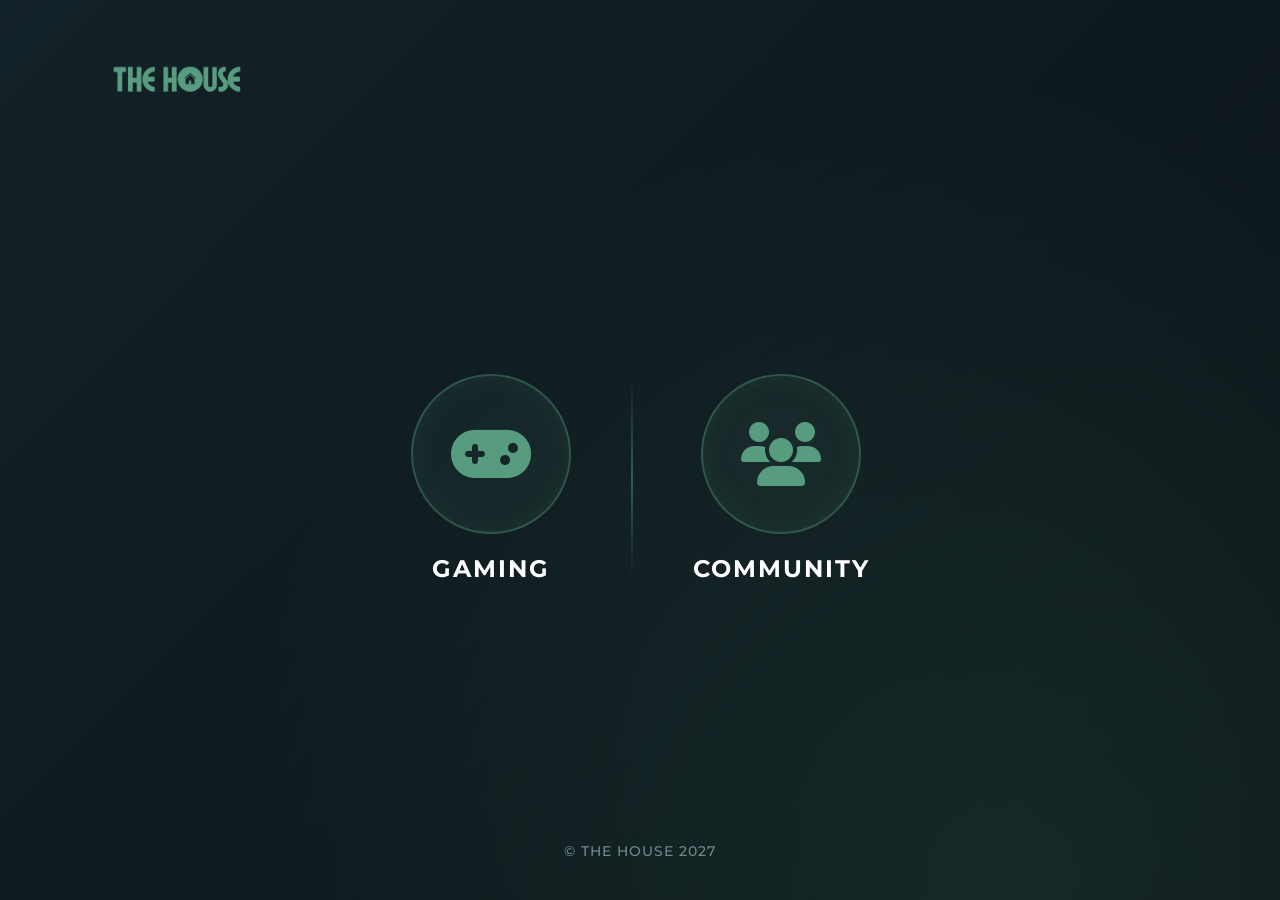
==== rejwenn.html @ 56351b26 "Update 2" ====
<!DOCTYPE html>
<html lang="fr">
<head>
    <meta charset="UTF-8">
    <meta name="viewport" content="width=device-width, initial-scale=1.0">
    <title>Rejoindre - THE HOUSE</title>
    <!-- Polices et Icônes -->
    <link href="https://fonts.googleapis.com/css2?family=Montserrat:wght@400;500;700;900&display=swap" rel="stylesheet">
    <link rel="stylesheet" href="https://cdnjs.cloudflare.com/ajax/libs/font-awesome/6.4.0/css/all.min.css">
    <!-- CSS dédié -->
    <link rel="stylesheet" href="rejwenn.css">
</head>
<body>

    <!-- En-tête : Logo -->
    <header class="top-bar">
        <div class="logo-widget">
            <img src="assets/logo.png" alt="Logo THE HOUSE" class="site-logo" onerror="this.src='https://via.placeholder.com/150x50/132228/589c80?text=LOGO'">
        </div>
    </header>

    <!-- Menu Principal (PS5 Style) -->
    <main class="main-menu">
        <!-- Bouton Gaming -->
        <div class="menu-item" id="btnGaming">
            <div class="circle-btn">
                <i class="fa-solid fa-gamepad"></i>
            </div>
            <span>Gaming</span>
        </div>

        <!-- Ligne de séparation -->
        <div class="divider"></div>

        <!-- Bouton Community -->
        <div class="menu-item" id="btnCommunity">
            <div class="circle-btn">
                <i class="fa-solid fa-users"></i>
            </div>
            <span>Community</span>
        </div>
    </main>

    <!-- Pied de page : Copyright -->
    <footer class="footer-bar">
        <p class="copyright">© THE HOUSE 2027</p>
    </footer>

    <!-- ========================================== -->
    <!-- MODALE GAMING -->
    <!-- ========================================== -->
    <div class="modal-overlay" id="gamingModal">
        <div class="modal-content">
            <button class="close-btn" id="closeGaming"><i class="fa-solid fa-xmark"></i></button>
            
            <h2 class="modal-title">L'Univers Gaming</h2>
            
            <!-- Slider (PowerPoint Style) -->
            <div class="slider-container">
                <div class="slider-track" id="sliderTrack">
                    <!-- Slide 1 -->
                    <div class="slide">
                        <i class="fa-solid fa-rocket slide-icon"></i>
                        <h3>Le Concept</h3>
                        <p>Bienvenue dans le futur du gaming chez THE HOUSE. Nous créons un espace où passion, compétition et bonne humeur se rencontrent.</p>
                    </div>
                    <!-- Slide 2 -->
                    <div class="slide">
                        <i class="fa-brands fa-discord slide-icon"></i>
                        <h3>Qu'est-ce que Discord ?</h3>
                        <p>Discord est la plateforme idéale pour rester connecté. Que ce soit pour discuter en vocal, partager des moments ou organiser des tournois, tout se passe ici.</p>
                    </div>
                </div>
                <!-- Flèches de navigation -->
                <button class="slider-btn prev" id="prevSlide"><i class="fa-solid fa-chevron-left"></i></button>
                <button class="slider-btn next" id="nextSlide"><i class="fa-solid fa-chevron-right"></i></button>
            </div>

            <!-- Boutons de redirection Gaming -->
            <div class="action-links">
                <a href="https://apps.apple.com/app/discord-talk-chat-hangout/id985746746" target="_blank" class="link-btn apple">
                    <i class="fa-brands fa-apple"></i> iPhone
                </a>
                <a href="https://play.google.com/store/apps/details?id=com.discord" target="_blank" class="link-btn android">
                    <i class="fa-brands fa-android"></i> Android
                </a>
                <a href="https://discord.gg/votre-lien" target="_blank" class="link-btn discord">
                    <i class="fa-brands fa-discord"></i> Serveur THE HOUSE
                </a>
            </div>
        </div>
    </div>

    <!-- ========================================== -->
    <!-- MODALE COMMUNITY -->
    <!-- ========================================== -->
    <div class="modal-overlay" id="communityModal">
        <div class="modal-content">
            <button class="close-btn" id="closeCommunity"><i class="fa-solid fa-xmark"></i></button>
            
            <h2 class="modal-title">La Communauté</h2>
            
            <div class="community-text">
                <i class="fa-solid fa-globe slide-icon"></i>
                <p>Rejoignez notre réseau grandissant. Découvrez nos projets, échangez avec l'équipe et restez informé de nos dernières actualités.</p>
            </div>

            <!-- Boutons de redirection Community -->
            <div class="action-links">
                <a href="https://votre-portfolio.com" target="_blank" class="link-btn portfolio">
                    <i class="fa-solid fa-briefcase"></i> Portfolio THE HOUSE
                </a>
                <a href="https://chat.whatsapp.com/votre-lien" target="_blank" class="link-btn whatsapp">
                    <i class="fa-brands fa-whatsapp"></i> Groupe WhatsApp
                </a>
            </div>
        </div>
    </div>

    <!-- JS dédié -->
    <script src="rejwenn.js"></script>
</body>
</html>
---- rejwenn.css ----
/* --- VARIABLES ET RESET (Identiques au site) --- */
:root {
    --bg-dark: #132228;
    --accent-green: #589c80;
    --text-main: #ffffff;
    --text-muted: #8ba3a3;
    --glass-border: rgba(88, 156, 128, 0.4);
    --glass-bg: rgba(88, 156, 128, 0.08);
}

* {
    margin: 0;
    padding: 0;
    box-sizing: border-box;
}

body {
    font-family: 'Montserrat', sans-serif;
    background: radial-gradient(circle at 80% 100%, rgba(88, 156, 128, 0.15) 0%, transparent 60%), 
                linear-gradient(135deg, #132228 0%, #0a1215 100%);
    background-attachment: fixed;
    color: var(--text-main);
    min-height: 100vh;
    display: flex;
    flex-direction: column;
    overflow-x: hidden;
}

/* --- EN-TÊTE & PIED DE PAGE --- */
.top-bar {
    padding: 40px 8% 0;
    width: 100%;
}

.logo-widget {
    max-width: 150px;
}

.site-logo {
    width: 100%;
    height: auto;
    object-fit: contain;
    display: block;
}

.footer-bar {
    padding: 0 8% 40px;
    width: 100%;
    display: flex;
    justify-content: center;
    align-items: center;
}

.copyright {
    color: var(--text-muted);
    font-size: 0.9rem;
    font-weight: 500;
    letter-spacing: 1px;
    opacity: 0.8;
}

/* --- MENU PRINCIPAL (Style PS5) --- */
.main-menu {
    flex-grow: 1;
    display: flex;
    justify-content: center;
    align-items: center;
    gap: 60px;
    padding: 20px;
}

.menu-item {
    display: flex;
    flex-direction: column;
    align-items: center;
    gap: 20px;
    cursor: pointer;
    transition: transform 0.3s ease;
}

.menu-item:hover {
    transform: translateY(-10px);
}

.circle-btn {
    width: 160px;
    height: 160px;
    border-radius: 50%;
    background: var(--glass-bg);
    border: 2px solid var(--glass-border);
    backdrop-filter: blur(10px);
    display: flex;
    justify-content: center;
    align-items: center;
    font-size: 4rem;
    color: var(--accent-green);
    transition: all 0.4s ease;
    box-shadow: inset 0 0 30px rgba(88, 156, 128, 0.1);
}

.menu-item:hover .circle-btn {
    background: rgba(88, 156, 128, 0.2);
    border-color: var(--accent-green);
    box-shadow: 0 0 40px rgba(88, 156, 128, 0.4), inset 0 0 20px rgba(88, 156, 128, 0.3);
    color: #ffffff;
    text-shadow: 0 0 15px rgba(88, 156, 128, 0.8);
}

.menu-item span {
    font-size: 1.5rem;
    font-weight: 700;
    letter-spacing: 2px;
    text-transform: uppercase;
}

/* Ligne de séparation */
.divider {
    width: 2px;
    height: 200px;
    background: linear-gradient(to bottom, transparent, var(--accent-green), transparent);
    opacity: 0.5;
}

/* --- MODALES (Pop-up) --- */
.modal-overlay {
    position: fixed;
    top: 0;
    left: 0;
    width: 100%;
    height: 100%;
    background: rgba(10, 18, 21, 0.85);
    backdrop-filter: blur(8px);
    display: flex;
    justify-content: center;
    align-items: center;
    z-index: 1000;
    opacity: 0;
    visibility: hidden;
    transition: opacity 0.3s ease, visibility 0.3s ease;
    padding: 20px;
}

.modal-overlay.active {
    opacity: 1;
    visibility: visible;
}

.modal-content {
    background: linear-gradient(135deg, #132228 0%, #1a2f38 100%);
    border: 1px solid var(--glass-border);
    border-radius: 20px;
    width: 100%;
    max-width: 600px;
    padding: 40px;
    position: relative;
    transform: scale(0.9);
    transition: transform 0.3s ease;
    box-shadow: 0 20px 50px rgba(0,0,0,0.5), 0 0 30px rgba(88, 156, 128, 0.1);
}

.modal-overlay.active .modal-content {
    transform: scale(1);
}

.close-btn {
    position: absolute;
    top: 20px;
    right: 20px;
    background: transparent;
    border: none;
    color: var(--text-muted);
    font-size: 1.5rem;
    cursor: pointer;
    transition: color 0.3s ease;
}

.close-btn:hover {
    color: #ff4757;
}

.modal-title {
    font-size: 2rem;
    font-weight: 900;
    color: var(--accent-green);
    margin-bottom: 30px;
    text-align: center;
    text-transform: uppercase;
    letter-spacing: 2px;
}

/* --- SLIDER (Gaming) --- */
.slider-container {
    position: relative;
    width: 100%;
    overflow: hidden;
    border-radius: 15px;
    background: rgba(0,0,0,0.2);
    margin-bottom: 30px;
}

.slider-track {
    display: flex;
    transition: transform 0.4s ease-in-out;
}

.slide {
    min-width: 100%;
    padding: 40px 30px;
    text-align: center;
    display: flex;
    flex-direction: column;
    align-items: center;
    gap: 15px;
}

.slide-icon {
    font-size: 3rem;
    color: var(--accent-green);
    margin-bottom: 10px;
}

.slide h3 {
    font-size: 1.5rem;
    color: var(--text-main);
}

.slide p {
    color: var(--text-muted);
    font-size: 1rem;
    line-height: 1.6;
}

/* Flèches du slider */
.slider-btn {
    position: absolute;
    top: 50%;
    transform: translateY(-50%);
    background: rgba(88, 156, 128, 0.2);
    border: 1px solid var(--glass-border);
    color: white;
    width: 40px;
    height: 40px;
    border-radius: 50%;
    cursor: pointer;
    display: flex;
    justify-content: center;
    align-items: center;
    transition: all 0.3s ease;
    z-index: 10;
}

.slider-btn:hover {
    background: var(--accent-green);
    color: var(--bg-dark);
}

.slider-btn.prev { left: 10px; }
.slider-btn.next { right: 10px; }

/* --- TEXTES ET BOUTONS DES MODALES --- */
.community-text {
    text-align: center;
    margin-bottom: 30px;
    display: flex;
    flex-direction: column;
    align-items: center;
    gap: 15px;
}

.community-text p {
    color: var(--text-muted);
    line-height: 1.6;
}

.action-links {
    display: flex;
    flex-direction: column;
    gap: 15px;
}

.link-btn {
    display: flex;
    align-items: center;
    justify-content: center;
    gap: 15px;
    padding: 15px;
    border-radius: 50px;
    text-decoration: none;
    font-weight: 700;
    font-size: 1.1rem;
    transition: all 0.3s ease;
    border: 1px solid transparent;
}

/* Couleurs spécifiques des boutons */
.link-btn.apple { background: #333; color: #fff; }
.link-btn.apple:hover { background: #555; transform: scale(1.02); }

.link-btn.android { background: #3DDC84; color: #000; }
.link-btn.android:hover { background: #6effa7; transform: scale(1.02); }

.link-btn.discord { background: #5865F2; color: #fff; }
.link-btn.discord:hover { background: #7983f5; transform: scale(1.02); }

.link-btn.portfolio { background: var(--accent-green); color: var(--bg-dark); }
.link-btn.portfolio:hover { background: #6cb89a; transform: scale(1.02); }

.link-btn.whatsapp { background: #25D366; color: #fff; }
.link-btn.whatsapp:hover { background: #4ce685; transform: scale(1.02); }


/* --- RESPONSIVE DESIGN --- */
@media (max-width: 768px) {
    .main-menu {
        flex-direction: column; /* Les boutons s'empilent sur mobile */
        gap: 30px;
    }

    .divider {
        width: 200px; /* La ligne devient horizontale */
        height: 2px;
        background: linear-gradient(to right, transparent, var(--accent-green), transparent);
    }

    .circle-btn {
        width: 120px;
        height: 120px;
        font-size: 3rem;
    }

    .menu-item span {
        font-size: 1.2rem;
    }

    .modal-content {
        padding: 25px 15px;
    }

    .modal-title {
        font-size: 1.5rem;
    }

    .slide {
        padding: 30px 15px;
    }
}
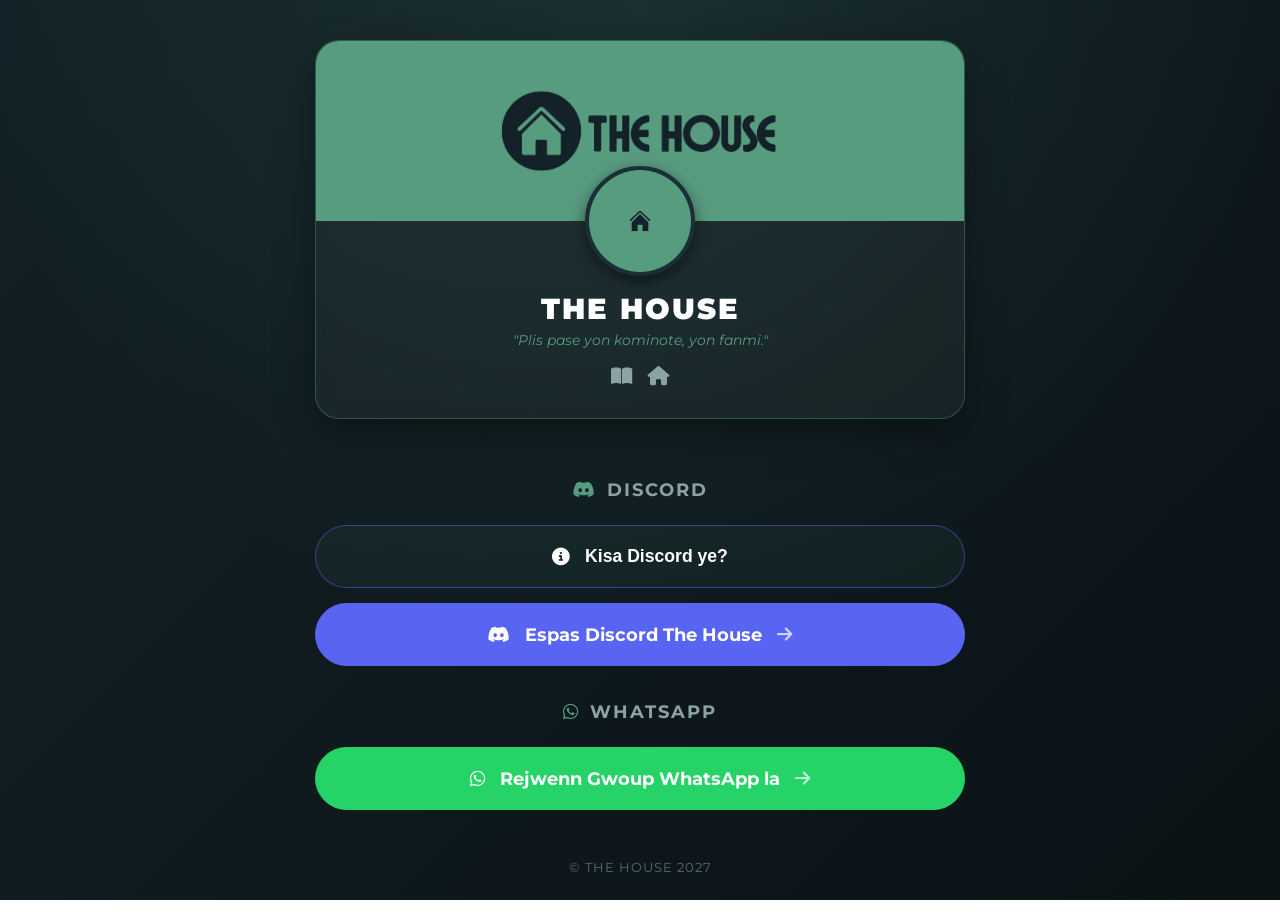
==== commit 05daafce: "Update 3" ====
--- a/rejwenn.html
+++ b/rejwenn.html
@@ -1,118 +1,121 @@
 <!DOCTYPE html>
-<html lang="fr">
+<html lang="ht">
 <head>
     <meta charset="UTF-8">
     <meta name="viewport" content="width=device-width, initial-scale=1.0">
-    <title>Rejoindre - THE HOUSE</title>
+    <title>Rejwenn - THE HOUSE</title>
     <!-- Polices et Icônes -->
-    <link href="https://fonts.googleapis.com/css2?family=Montserrat:wght@400;500;700;900&display=swap" rel="stylesheet">
+    <link href="https://fonts.googleapis.com/css2?family=Montserrat:wght@400;500;700;900&family=Playfair+Display:ital,wght@0,400;0,700;1,400&display=swap" rel="stylesheet">
     <link rel="stylesheet" href="https://cdnjs.cloudflare.com/ajax/libs/font-awesome/6.4.0/css/all.min.css">
     <!-- CSS dédié -->
     <link rel="stylesheet" href="rejwenn.css">
 </head>
 <body>
 
-    <!-- En-tête : Logo -->
-    <header class="top-bar">
-        <div class="logo-widget">
-            <img src="assets/logo.png" alt="Logo THE HOUSE" class="site-logo" onerror="this.src='https://via.placeholder.com/150x50/132228/589c80?text=LOGO'">
-        </div>
-    </header>
-
-    <!-- Menu Principal (PS5 Style) -->
-    <main class="main-menu">
-        <!-- Bouton Gaming -->
-        <div class="menu-item" id="btnGaming">
-            <div class="circle-btn">
-                <i class="fa-solid fa-gamepad"></i>
+    <div class="linktree-container">
+        
+        <!-- CARTE DE PROFIL THE HOUSE -->
+        <div class="profile-card">
+            <div class="banner">
+                <!-- Remplacez par votre bannière dans assets/ -->
+                <img src="assets/banner.png" alt="Bannière THE HOUSE" onerror="this.src='https://images.unsplash.com/photo-1542751371-adc38448a05e?q=80&w=1000&auto=format&fit=crop'">
             </div>
-            <span>Gaming</span>
+            <div class="profile-info">
+                <div class="avatar-wrapper">
+                    <!-- Remplacez par votre logo dans assets/ -->
+                    <img src="assets/thehouse.png" alt="Logo THE HOUSE" onerror="this.src='https://via.placeholder.com/150/132228/589c80?text=TH'">
+                </div>
+                <h1>THE HOUSE</h1>
+                <p class="tagline">"Plis pase yon kominote, yon fanmi."</p>
+                <div class="social-row">
+                    <a href="thehouse.html" title="Li liv nou an"><i class="fa-solid fa-book-open"></i></a>
+                    <a href="index.html" title="Retounen sou paj akèy"><i class="fa-solid fa-house"></i></a>
+                </div>
+            </div>
         </div>
 
-        <!-- Ligne de séparation -->
-        <div class="divider"></div>
+        <!-- LIENS DE REDIRECTION -->
+        <div class="links-section">
+            
+            <!-- KATEGORI DISCORD -->
+            <h2 class="category-title"><i class="fa-brands fa-discord"></i> Discord</h2>
+            
+            <!-- Bouton Kisa Discord ye -->
+            <button class="link-btn discord-btn" id="openDiscordInfo">
+                <i class="fa-solid fa-circle-info"></i> Kisa Discord ye?
+            </button>
 
-        <!-- Bouton Community -->
-        <div class="menu-item" id="btnCommunity">
-            <div class="circle-btn">
-                <i class="fa-solid fa-users"></i>
-            </div>
-            <span>Community</span>
+            <!-- Bouton Espas Discord -->
+            <a href="https://discord.gg/nuzmepZm8e" target="_blank" class="link-btn discord-server-btn">
+                <i class="fa-brands fa-discord"></i> Espas Discord The House
+                <i class="fa-solid fa-arrow-right arrow-icon"></i>
+            </a>
+
+            <!-- KATEGORI WHATSAPP -->
+            <h2 class="category-title"><i class="fa-brands fa-whatsapp"></i> WhatsApp</h2>
+
+            <!-- Bouton Gwoup WhatsApp -->
+            <a href="https://chat.whatsapp.com/votre-lien" target="_blank" class="link-btn whatsapp-btn">
+                <i class="fa-brands fa-whatsapp"></i> Rejwenn Gwoup WhatsApp la
+                <i class="fa-solid fa-arrow-right arrow-icon"></i>
+            </a>
+
         </div>
-    </main>
 
-    <!-- Pied de page : Copyright -->
-    <footer class="footer-bar">
-        <p class="copyright">© THE HOUSE 2027</p>
-    </footer>
-
-    <!-- ========================================== -->
-    <!-- MODALE GAMING -->
-    <!-- ========================================== -->
-    <div class="modal-overlay" id="gamingModal">
-        <div class="modal-content">
-            <button class="close-btn" id="closeGaming"><i class="fa-solid fa-xmark"></i></button>
-            
-            <h2 class="modal-title">L'Univers Gaming</h2>
-            
-            <!-- Slider (PowerPoint Style) -->
-            <div class="slider-container">
-                <div class="slider-track" id="sliderTrack">
-                    <!-- Slide 1 -->
-                    <div class="slide">
-                        <i class="fa-solid fa-rocket slide-icon"></i>
-                        <h3>Le Concept</h3>
-                        <p>Bienvenue dans le futur du gaming chez THE HOUSE. Nous créons un espace où passion, compétition et bonne humeur se rencontrent.</p>
-                    </div>
-                    <!-- Slide 2 -->
-                    <div class="slide">
-                        <i class="fa-brands fa-discord slide-icon"></i>
-                        <h3>Qu'est-ce que Discord ?</h3>
-                        <p>Discord est la plateforme idéale pour rester connecté. Que ce soit pour discuter en vocal, partager des moments ou organiser des tournois, tout se passe ici.</p>
-                    </div>
-                </div>
-                <!-- Flèches de navigation -->
-                <button class="slider-btn prev" id="prevSlide"><i class="fa-solid fa-chevron-left"></i></button>
-                <button class="slider-btn next" id="nextSlide"><i class="fa-solid fa-chevron-right"></i></button>
-            </div>
-
-            <!-- Boutons de redirection Gaming -->
-            <div class="action-links">
-                <a href="https://apps.apple.com/app/discord-talk-chat-hangout/id985746746" target="_blank" class="link-btn apple">
-                    <i class="fa-brands fa-apple"></i> iPhone
-                </a>
-                <a href="https://play.google.com/store/apps/details?id=com.discord" target="_blank" class="link-btn android">
-                    <i class="fa-brands fa-android"></i> Android
-                </a>
-                <a href="https://discord.gg/votre-lien" target="_blank" class="link-btn discord">
-                    <i class="fa-brands fa-discord"></i> Serveur THE HOUSE
-                </a>
-            </div>
-        </div>
+        <!-- FOOTER -->
+        <footer class="footer-bar">
+            <p class="copyright">© THE HOUSE 2027</p>
+        </footer>
     </div>
 
     <!-- ========================================== -->
-    <!-- MODALE COMMUNITY -->
+    <!-- MODAL : KISA DISCORD YE? (Style Liv) -->
     <!-- ========================================== -->
-    <div class="modal-overlay" id="communityModal">
-        <div class="modal-content">
-            <button class="close-btn" id="closeCommunity"><i class="fa-solid fa-xmark"></i></button>
+    <div class="modal-overlay" id="discordModal">
+        <div class="modal-content book-modal">
+            <button class="close-btn" id="closeDiscordInfo"><i class="fa-solid fa-xmark"></i></button>
             
-            <h2 class="modal-title">La Communauté</h2>
-            
-            <div class="community-text">
-                <i class="fa-solid fa-globe slide-icon"></i>
-                <p>Rejoignez notre réseau grandissant. Découvrez nos projets, échangez avec l'équipe et restez informé de nos dernières actualités.</p>
+            <div class="book-header">
+                <h2 class="modal-title">Kisa Discord ye?</h2>
+                <p class="modal-subtitle">Yon ti gid pou konprann</p>
             </div>
 
-            <!-- Boutons de redirection Community -->
-            <div class="action-links">
-                <a href="https://votre-portfolio.com" target="_blank" class="link-btn portfolio">
-                    <i class="fa-solid fa-briefcase"></i> Portfolio THE HOUSE
-                </a>
-                <a href="https://chat.whatsapp.com/votre-lien" target="_blank" class="link-btn whatsapp">
-                    <i class="fa-brands fa-whatsapp"></i> Groupe WhatsApp
-                </a>
+            <div class="book-body">
+                <!-- Image d'illustration -->
+                <div class="book-image">
+                    <img src="https://cdn.prod.website-files.com/5f9072399b2640f14d6a2bf4/6116da8fe318cb3f71d95fe3_1_Pn7Cp-mxO4NcEhc35GMQKQ-p-1080.jpeg" alt="Discord Illustration">
+                </div>
+
+                <p class="drop-cap">Discord se yon platfòm konvèsasyon gratis ki fèt pou kominote. Li pèmèt ou pale ak zanmi w, pataje moman, epi jwe ansanm, kit ou sou òdinatè, kit ou sou telefòn.</p>
+                
+                <p>Anplis de sa, li ofri anpil fonksyon: ou ka kreye kanal tèks, kanal vokal, pataje ekran, epi òganize evènman. Se tankou yon gwo kay kote chak gwoup gen pwòp chanm pa yo.</p>
+                
+                <h3>Poukisa pou w itilize l?</h3>
+                <ul class="styled-list">
+                    <li><strong>Pale fasil:</strong> Diskisyon vokal ak tèks san pwoblèm.</li>
+                    <li><strong>Kominote:</strong> Jwenn moun ki gen menm enterè ak ou.</li>
+                    <li><strong>Gaming:</strong> Òganize ekip pou jwe ansanm.</li>
+                </ul>
+
+                <div class="download-section">
+                    <p>Telechaje aplikasyon an pou w kòmanse:</p>
+                    <div class="download-buttons">
+                        <a href="https://play.google.com/store/apps/details?id=com.discord" target="_blank" class="store-btn android">
+                            <i class="fa-brands fa-android"></i>
+                            <div class="store-text">
+                                <span>Disponib sou</span>
+                                <strong>Google Play</strong>
+                            </div>
+                        </a>
+                        <a href="https://apps.apple.com/app/discord-talk-chat-hangout/id985746746" target="_blank" class="store-btn apple">
+                            <i class="fa-brands fa-apple"></i>
+                            <div class="store-text">
+                                <span>Telechaje sou</span>
+                                <strong>App Store</strong>
+                            </div>
+                        </a>
+                    </div>
+                </div>
             </div>
         </div>
     </div>
--- a/rejwenn.css
+++ b/rejwenn.css
@@ -1,11 +1,15 @@
-/* --- VARIABLES ET RESET (Identiques au site) --- */
+/* --- VARIABLES ET RESET --- */
 :root {
     --bg-dark: #132228;
+    --bg-darker: #0a1215;
     --accent-green: #589c80;
     --text-main: #ffffff;
     --text-muted: #8ba3a3;
     --glass-border: rgba(88, 156, 128, 0.4);
     --glass-bg: rgba(88, 156, 128, 0.08);
+    
+    --font-ui: 'Montserrat', sans-serif;
+    --font-book: 'Playfair Display', serif;
 }
 
 * {
@@ -15,120 +19,226 @@
 }
 
 body {
-    font-family: 'Montserrat', sans-serif;
-    background: radial-gradient(circle at 80% 100%, rgba(88, 156, 128, 0.15) 0%, transparent 60%), 
+    font-family: var(--font-ui);
+    background: radial-gradient(circle at 50% 0%, rgba(88, 156, 128, 0.15) 0%, transparent 60%), 
                 linear-gradient(135deg, #132228 0%, #0a1215 100%);
     background-attachment: fixed;
     color: var(--text-main);
     min-height: 100vh;
     display: flex;
     flex-direction: column;
-    overflow-x: hidden;
-}
-
-/* --- EN-TÊTE & PIED DE PAGE --- */
-.top-bar {
-    padding: 40px 8% 0;
-    width: 100%;
-}
-
-.logo-widget {
-    max-width: 150px;
-}
-
-.site-logo {
-    width: 100%;
-    height: auto;
-    object-fit: contain;
-    display: block;
-}
-
+    justify-content: center;
+    align-items: center;
+    padding: 40px 20px;
+}
+
+/* --- CONTENEUR LINKTREE --- */
+.linktree-container {
+    width: 100%;
+    max-width: 650px;
+    display: flex;
+    flex-direction: column;
+    align-items: center;
+    margin: auto; 
+}
+
+/* --- CARTE DE PROFIL --- */
+.profile-card {
+    width: 100%;
+    background: rgba(255, 255, 255, 0.03);
+    border: 1px solid var(--glass-border);
+    border-radius: 24px;
+    overflow: hidden;
+    box-shadow: 0 15px 40px rgba(0,0,0,0.4);
+    margin-bottom: 40px;
+    backdrop-filter: blur(10px);
+}
+
+.banner {
+    width: 100%;
+    height: 180px;
+    overflow: hidden;
+}
+
+.banner img {
+    width: 100%;
+    height: 100%;
+    object-fit: cover;
+}
+
+.profile-info {
+    position: relative;
+    display: flex;
+    flex-direction: column;
+    align-items: center;
+    padding: 0 20px 30px;
+    text-align: center;
+}
+
+.avatar-wrapper {
+    width: 110px;
+    height: 110px;
+    border-radius: 50%;
+    border: 4px solid #1a2f38;
+    background: var(--bg-dark);
+    margin-top: -55px;
+    margin-bottom: 15px;
+    overflow: hidden;
+    box-shadow: 0 5px 15px rgba(0,0,0,0.5);
+}
+
+.avatar-wrapper img {
+    width: 100%;
+    height: 100%;
+    object-fit: cover;
+}
+
+.profile-info h1 {
+    font-size: 1.8rem;
+    font-weight: 900;
+    letter-spacing: 2px;
+    margin-bottom: 5px;
+}
+
+.tagline {
+    color: var(--accent-green);
+    font-size: 0.9rem;
+    font-style: italic;
+    margin-bottom: 15px;
+}
+
+.social-row {
+    display: flex;
+    gap: 15px;
+}
+
+.social-row a {
+    color: var(--text-muted);
+    font-size: 1.2rem;
+    transition: color 0.3s ease;
+}
+
+.social-row a:hover {
+    color: var(--accent-green);
+}
+
+/* --- SECTION LIENS --- */
+.links-section {
+    width: 100%;
+    display: flex;
+    flex-direction: column;
+    gap: 15px;
+}
+
+/* MODIFICATION : Centrage du titre de la catégorie */
+.category-title {
+    font-size: 1.1rem;
+    color: var(--text-muted);
+    text-transform: uppercase;
+    letter-spacing: 2px;
+    margin: 20px 0 10px;
+    display: flex;
+    align-items: center;
+    justify-content: center; /* Ajouté pour centrer horizontalement */
+    gap: 10px;
+    font-weight: 700;
+}
+
+.category-title i {
+    color: var(--accent-green);
+}
+
+/* Boutons de liens */
+.link-btn {
+    display: flex;
+    align-items: center;
+    justify-content: center; /* Garde tout le contenu centré */
+    width: 100%;
+    padding: 20px;
+    border-radius: 50px;
+    font-size: 1.1rem;
+    font-weight: 700;
+    text-decoration: none;
+    transition: all 0.3s ease;
+    border: 1px solid var(--glass-border);
+    background: var(--glass-bg);
+    color: var(--text-main);
+    gap: 15px; /* Ajusté pour aérer un peu entre l'icône, le texte et la flèche */
+    cursor: pointer;
+}
+
+.link-btn:hover {
+    transform: translateY(-3px);
+    background: rgba(88, 156, 128, 0.2);
+    border-color: var(--accent-green);
+    box-shadow: 0 10px 20px rgba(0,0,0,0.2);
+}
+
+/* Styles spécifiques par bouton */
+.discord-btn {
+    border-color: rgba(88, 101, 242, 0.5);
+}
+.discord-btn:hover {
+    border-color: #5865F2;
+    background: rgba(88, 101, 242, 0.15);
+}
+
+.discord-server-btn {
+    background: #5865F2;
+    color: white;
+    border-color: #5865F2;
+}
+.discord-server-btn:hover {
+    background: #4752c4;
+    box-shadow: 0 8px 25px rgba(88, 101, 242, 0.4);
+}
+
+.whatsapp-btn {
+    background: #25D366;
+    color: white;
+    border-color: #25D366;
+}
+.whatsapp-btn:hover {
+    background: #1ebd59;
+    box-shadow: 0 8px 25px rgba(37, 211, 102, 0.4);
+}
+
+/* MODIFICATION : La flèche n'est plus poussée tout à droite */
+.arrow-icon {
+    opacity: 0.7;
+    transition: transform 0.3s ease;
+    /* margin-left: auto; a été retiré */
+}
+
+.link-btn:hover .arrow-icon {
+    transform: translateX(5px);
+    opacity: 1;
+}
+
+/* --- FOOTER --- */
 .footer-bar {
-    padding: 0 8% 40px;
-    width: 100%;
-    display: flex;
-    justify-content: center;
-    align-items: center;
+    margin-top: 50px;
+    text-align: center;
+    width: 100%;
 }
 
 .copyright {
     color: var(--text-muted);
-    font-size: 0.9rem;
-    font-weight: 500;
+    font-size: 0.8rem;
     letter-spacing: 1px;
-    opacity: 0.8;
-}
-
-/* --- MENU PRINCIPAL (Style PS5) --- */
-.main-menu {
-    flex-grow: 1;
-    display: flex;
-    justify-content: center;
-    align-items: center;
-    gap: 60px;
-    padding: 20px;
-}
-
-.menu-item {
-    display: flex;
-    flex-direction: column;
-    align-items: center;
-    gap: 20px;
-    cursor: pointer;
-    transition: transform 0.3s ease;
-}
-
-.menu-item:hover {
-    transform: translateY(-10px);
-}
-
-.circle-btn {
-    width: 160px;
-    height: 160px;
-    border-radius: 50%;
-    background: var(--glass-bg);
-    border: 2px solid var(--glass-border);
-    backdrop-filter: blur(10px);
-    display: flex;
-    justify-content: center;
-    align-items: center;
-    font-size: 4rem;
-    color: var(--accent-green);
-    transition: all 0.4s ease;
-    box-shadow: inset 0 0 30px rgba(88, 156, 128, 0.1);
-}
-
-.menu-item:hover .circle-btn {
-    background: rgba(88, 156, 128, 0.2);
-    border-color: var(--accent-green);
-    box-shadow: 0 0 40px rgba(88, 156, 128, 0.4), inset 0 0 20px rgba(88, 156, 128, 0.3);
-    color: #ffffff;
-    text-shadow: 0 0 15px rgba(88, 156, 128, 0.8);
-}
-
-.menu-item span {
-    font-size: 1.5rem;
-    font-weight: 700;
-    letter-spacing: 2px;
-    text-transform: uppercase;
-}
-
-/* Ligne de séparation */
-.divider {
-    width: 2px;
-    height: 200px;
-    background: linear-gradient(to bottom, transparent, var(--accent-green), transparent);
-    opacity: 0.5;
-}
-
-/* --- MODALES (Pop-up) --- */
+    opacity: 0.6;
+}
+
+/* ========================================== */
+/* MODAL : STYLE LIVRE */
+/* ========================================== */
 .modal-overlay {
     position: fixed;
     top: 0;
     left: 0;
     width: 100%;
     height: 100%;
-    background: rgba(10, 18, 21, 0.85);
+    background: rgba(10, 18, 21, 0.9);
     backdrop-filter: blur(8px);
     display: flex;
     justify-content: center;
@@ -145,202 +255,194 @@
     visibility: visible;
 }
 
-.modal-content {
-    background: linear-gradient(135deg, #132228 0%, #1a2f38 100%);
-    border: 1px solid var(--glass-border);
-    border-radius: 20px;
-    width: 100%;
-    max-width: 600px;
+.book-modal {
+    background: #f4f1ea;
+    color: #333;
+    width: 100%;
+    max-width: 700px;
+    max-height: 90vh;
+    border-radius: 10px;
+    position: relative;
+    transform: scale(0.95) translateY(20px);
+    transition: transform 0.4s ease;
+    overflow-y: auto;
+    box-shadow: 0 25px 50px rgba(0,0,0,0.5);
     padding: 40px;
-    position: relative;
-    transform: scale(0.9);
-    transition: transform 0.3s ease;
-    box-shadow: 0 20px 50px rgba(0,0,0,0.5), 0 0 30px rgba(88, 156, 128, 0.1);
-}
-
-.modal-overlay.active .modal-content {
-    transform: scale(1);
+}
+
+.modal-overlay.active .book-modal {
+    transform: scale(1) translateY(0);
 }
 
 .close-btn {
     position: absolute;
-    top: 20px;
-    right: 20px;
+    top: 15px;
+    right: 15px;
     background: transparent;
     border: none;
-    color: var(--text-muted);
+    color: #666;
     font-size: 1.5rem;
     cursor: pointer;
     transition: color 0.3s ease;
+    z-index: 10;
 }
 
 .close-btn:hover {
-    color: #ff4757;
+    color: #d9534f;
+}
+
+/* Contenu du livre */
+.book-header {
+    text-align: center;
+    margin-bottom: 30px;
+    border-bottom: 2px solid rgba(0,0,0,0.1);
+    padding-bottom: 20px;
 }
 
 .modal-title {
-    font-size: 2rem;
-    font-weight: 900;
-    color: var(--accent-green);
-    margin-bottom: 30px;
-    text-align: center;
+    font-family: var(--font-book);
+    font-size: 2.5rem;
+    color: #132228;
+    margin-bottom: 5px;
+}
+
+.modal-subtitle {
+    font-family: var(--font-ui);
+    font-size: 0.9rem;
+    color: #666;
     text-transform: uppercase;
     letter-spacing: 2px;
 }
 
-/* --- SLIDER (Gaming) --- */
-.slider-container {
+.book-body {
+    font-family: var(--font-book);
+    font-size: 1.1rem;
+    line-height: 1.8;
+    color: #444;
+}
+
+.book-image {
+    width: 100%;
+    height: 200px;
+    border-radius: 8px;
+    overflow: hidden;
+    margin-bottom: 25px;
+}
+
+.book-image img {
+    width: 100%;
+    height: 100%;
+    object-fit: cover;
+}
+
+.drop-cap::first-letter {
+    font-size: 3.5rem;
+    float: left;
+    line-height: 0.8;
+    margin-right: 10px;
+    margin-top: 5px;
+    color: #132228;
+    font-weight: 900;
+}
+
+.book-body h3 {
+    font-family: var(--font-ui);
+    font-size: 1.3rem;
+    color: #132228;
+    margin: 25px 0 15px;
+}
+
+.styled-list {
+    list-style: none;
+    margin-bottom: 25px;
+}
+
+.styled-list li {
+    margin-bottom: 10px;
+    padding-left: 20px;
     position: relative;
-    width: 100%;
-    overflow: hidden;
-    border-radius: 15px;
-    background: rgba(0,0,0,0.2);
-    margin-bottom: 30px;
-}
-
-.slider-track {
-    display: flex;
-    transition: transform 0.4s ease-in-out;
-}
-
-.slide {
-    min-width: 100%;
-    padding: 40px 30px;
+}
+
+.styled-list li::before {
+    content: '•';
+    position: absolute;
+    left: 0;
+    color: #589c80;
+    font-size: 1.5rem;
+}
+
+/* Boutons de téléchargement dans le livre */
+.download-section {
+    margin-top: 40px;
+    padding-top: 30px;
+    border-top: 2px dashed rgba(0,0,0,0.1);
     text-align: center;
-    display: flex;
-    flex-direction: column;
-    align-items: center;
-    gap: 15px;
-}
-
-.slide-icon {
-    font-size: 3rem;
-    color: var(--accent-green);
-    margin-bottom: 10px;
-}
-
-.slide h3 {
-    font-size: 1.5rem;
-    color: var(--text-main);
-}
-
-.slide p {
-    color: var(--text-muted);
-    font-size: 1rem;
-    line-height: 1.6;
-}
-
-/* Flèches du slider */
-.slider-btn {
-    position: absolute;
-    top: 50%;
-    transform: translateY(-50%);
-    background: rgba(88, 156, 128, 0.2);
-    border: 1px solid var(--glass-border);
-    color: white;
-    width: 40px;
-    height: 40px;
-    border-radius: 50%;
-    cursor: pointer;
-    display: flex;
-    justify-content: center;
-    align-items: center;
-    transition: all 0.3s ease;
-    z-index: 10;
-}
-
-.slider-btn:hover {
-    background: var(--accent-green);
-    color: var(--bg-dark);
-}
-
-.slider-btn.prev { left: 10px; }
-.slider-btn.next { right: 10px; }
-
-/* --- TEXTES ET BOUTONS DES MODALES --- */
-.community-text {
-    text-align: center;
-    margin-bottom: 30px;
-    display: flex;
-    flex-direction: column;
-    align-items: center;
-    gap: 15px;
-}
-
-.community-text p {
-    color: var(--text-muted);
-    line-height: 1.6;
-}
-
-.action-links {
-    display: flex;
-    flex-direction: column;
-    gap: 15px;
-}
-
-.link-btn {
-    display: flex;
-    align-items: center;
+}
+
+.download-section p {
+    font-family: var(--font-ui);
+    font-weight: 700;
+    color: #132228;
+    margin-bottom: 20px;
+}
+
+.download-buttons {
+    display: flex;
     justify-content: center;
     gap: 15px;
-    padding: 15px;
-    border-radius: 50px;
+    flex-wrap: wrap;
+}
+
+.store-btn {
+    display: flex;
+    align-items: center;
+    gap: 12px;
+    padding: 12px 25px;
+    border-radius: 8px;
     text-decoration: none;
-    font-weight: 700;
+    color: white;
+    transition: transform 0.3s ease;
+}
+
+.store-btn:hover {
+    transform: scale(1.05);
+}
+
+.store-btn i {
+    font-size: 2rem;
+}
+
+.store-text {
+    display: flex;
+    flex-direction: column;
+    text-align: left;
+}
+
+.store-text span {
+    font-size: 0.7rem;
+    text-transform: uppercase;
+    opacity: 0.8;
+}
+
+.store-text strong {
     font-size: 1.1rem;
-    transition: all 0.3s ease;
-    border: 1px solid transparent;
-}
-
-/* Couleurs spécifiques des boutons */
-.link-btn.apple { background: #333; color: #fff; }
-.link-btn.apple:hover { background: #555; transform: scale(1.02); }
-
-.link-btn.android { background: #3DDC84; color: #000; }
-.link-btn.android:hover { background: #6effa7; transform: scale(1.02); }
-
-.link-btn.discord { background: #5865F2; color: #fff; }
-.link-btn.discord:hover { background: #7983f5; transform: scale(1.02); }
-
-.link-btn.portfolio { background: var(--accent-green); color: var(--bg-dark); }
-.link-btn.portfolio:hover { background: #6cb89a; transform: scale(1.02); }
-
-.link-btn.whatsapp { background: #25D366; color: #fff; }
-.link-btn.whatsapp:hover { background: #4ce685; transform: scale(1.02); }
-
-
-/* --- RESPONSIVE DESIGN --- */
-@media (max-width: 768px) {
-    .main-menu {
-        flex-direction: column; /* Les boutons s'empilent sur mobile */
-        gap: 30px;
+    font-family: var(--font-ui);
+}
+
+.store-btn.android { background: #3DDC84; color: #000; }
+.store-btn.apple { background: #333; }
+
+/* --- RESPONSIVE --- */
+@media (max-width: 480px) {
+    body {
+        justify-content: flex-start;
+        padding: 20px 15px;
     }
-
-    .divider {
-        width: 200px; /* La ligne devient horizontale */
-        height: 2px;
-        background: linear-gradient(to right, transparent, var(--accent-green), transparent);
-    }
-
-    .circle-btn {
-        width: 120px;
-        height: 120px;
-        font-size: 3rem;
-    }
-
-    .menu-item span {
-        font-size: 1.2rem;
-    }
-
-    .modal-content {
-        padding: 25px 15px;
-    }
-
-    .modal-title {
-        font-size: 1.5rem;
-    }
-
-    .slide {
-        padding: 30px 15px;
-    }
+    
+    .profile-card { margin-bottom: 30px; }
+    .banner { height: 140px; }
+    .book-modal { padding: 25px 20px; }
+    .modal-title { font-size: 2rem; }
+    .download-buttons { flex-direction: column; }
+    .store-btn { justify-content: center; }
 }
